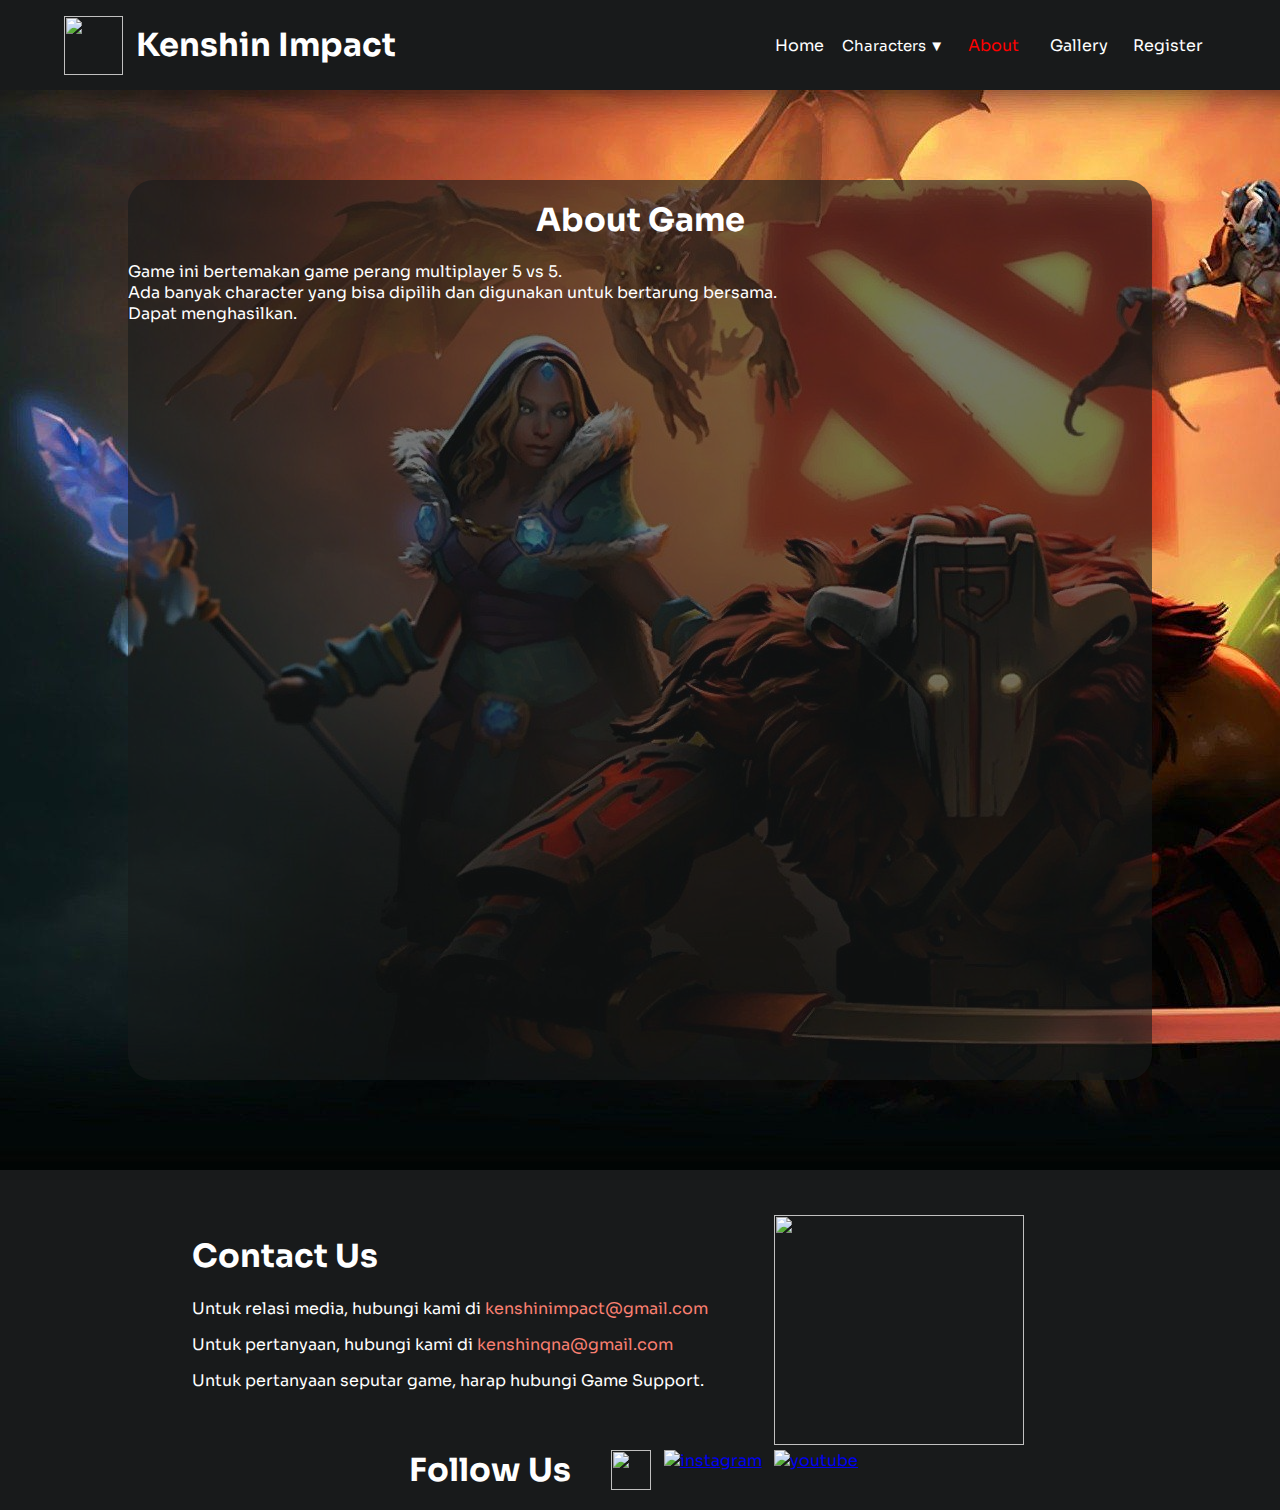
==== about.html @ 9f35157c "about" ====
<!DOCTYPE html>
<html lang="en">
<head>
    <meta charset="UTF-8">
    <meta http-equiv="X-UA-Compatible" content="IE=edge">
    <meta name="viewport" content="width=device-width, initial-scale=1.0">
    <title>Home Page</title>

    <link rel="stylesheet" href="style.css">
    <link rel="stylesheet" href="about.css">
    <link rel="preconnect" href="https://fonts.gstatic.com">
    <link href="https://fonts.googleapis.com/css2?family=Sora&display=swap" rel="stylesheet">

    <script src="https://ajax.googleapis.com/ajax/libs/jquery/3.5.1/jquery.min.js"></script>
    <script src="slider.js"></script>

</head>
<body>
    
    <div class="header">
        <div class="logo-left">
            <img src="assets/logo.png" alt="">

            <div class="title">
                <h1>Kenshin Impact</h1>
            </div>    
        </div>
        <div class="navbar-right">
            <a href="index.html">Home</a>

            <div class="dropdown">
                <button>Characters ▼</button>
                <div class="dropdown-content">
                    <a href="#">Character 1</a>
                    <a href="#">Character 2</a>
                    <a href="#">Character 3</a>
                </div>
            </div>
            
            <a href="about.html" id="nav-active">About</a>
            <a href="gallery.html">Gallery</a>
            <a href="register.html" >Register</a>
        </div>
    </div>

    <div class="content-about">
        <div class="content-box">
            <div class="content-header">
                <h1>About Game</h1>
                <p>
                    Game ini bertemakan game perang multiplayer 5 vs 5.
                    <br>
                    Ada banyak character yang bisa dipilih dan digunakan untuk bertarung bersama.
                    <br>
                    Dapat menghasilkan.
                </p>
            </div>
        </div>
    </div>

    <div class="footer">
        <div class="contact-us">
            
            <div class="contact-us-left">
                <h1>Contact Us</h1>
                <p>Untuk relasi media, hubungi kami di <a href="mailto: kenshinimpact@gmail.com">kenshinimpact@gmail.com</a></p>
                <p>Untuk pertanyaan, hubungi kami di <a href = "mailto: kenshinqna@gmail.com">kenshinqna@gmail.com</a></p>
                <p>Untuk pertanyaan seputar game, harap hubungi Game Support.</p>
            </div>

            <div class="contact-us-right">
                <img src="assets/contactus.png" alt="">
            </div>

        </div>

        <div class="follow-us">
            <h1>Follow Us</h1>
            
            <a href="https://www.facebook.com/"><img src="assets/fb.png"></a>

            <a href="https://www.instagram.com/"><img src="assets/instagram.png" alt="instagram" srcset=""></a>
            
            <a href="https://www.youtube.com""><img src="assets/yt.png" alt="youtube" srcset=""></a>
        </div>

    </div>

</body>
</html>
---- style.css ----
body{
    margin : 0px;
    padding : 0px;
    font-family: 'Sora', sans-serif;
    text-decoration: none;
}

#nav-active{
    color: red;
    /* border: 5px red solid; */
    padding: 5px;
    /* border-radius: 10px; */
    /* background-color: rgb(252, 117, 117); */
    /* font-size:100px; */
}

.navbar-right a:hover{
    color: rgb(241, 99, 123);
}

.header{
    display : flex;
    flex-direction : row;
    justify-content : space-between;
    align-items : center;
    background-color :rgb(24, 26, 27);
    padding-inline: 5vw;
    height: 10vh;
    color : white;
    /* background image  */
}

.title{
    padding-left : 1vw;
}

.navbar-right{
    display: flex;
    flex-direction: row;
    align-items: center;
    /* justify-content: center; */
}

.dropdown-content a{
    display: block;
    text-decoration: none;
    color: black;
    /* z-index: 1000; */
    margin-block: 2vh;
}

.dropdown-content{
    display : none;
    background : bisque;
    position: absolute;
    width: 10vw;
    top : 3vh;
    /* right: 0.2px; */
    /* right: 0vw; */
    left : 0vw;
    /* z-index: 1000; */
}

.dropdown button{
    background : transparent;
    color: white;
    border: none;
    font-family: 'Sora', sans-serif;
    font-size: 15px;
    z-index: 1000;
}

.dropdown button:hover{
    color: rgb(241, 99, 123);
}

.dropdown:hover .dropdown-content{
    display : block;
    /* background-color: red; */
    background : rgb(24, 26, 27);   
    /* height: 8vh; */
   

}

.dropdown{
    height : 100%;
    display : flex;
    flex-direction: column;
    justify-content: center;
    position: relative;
    z-index: 1000;
 }

.dropdown-content a:hover{
    color: rgb(241, 99, 123);
    z-index: 1000;
}

@media screen and (max-height: 100px){
    body{
        background-color: red;
    }

    .header{
        flex-direction : column;
    }

    .dropdown-content{
        position: static;
    }

    .dropdown{
        position: static;
    }

}


.logo-left{
    display : flex;
    flex-direction : row;
    color: white;
    align-items: center;
}

.navbar-right a{
    text-decoration: none;
    margin-inline: 1vw;
    color : white;
}

.logo-left img{
    width : 59px;
    height : 59px;
}

.slider{
    height : 720px;
    /* background-color: blue; */
}

.footer{
    display : flex;
    flex-direction : column;
    background-color : rgb(24, 26, 27);;
    color : white;
}


.contact-us a{
    text-decoration: none;
    color : salmon;
}

.contact-us-right img{
    width: 250px;
    height: 230px;
}

.contact-us{
    display : flex;
    flex-direction : row;
    justify-content: space-between;
    margin-top : 5vh;
    margin-left: 15vw;
    margin-right: 20vw;
    
}

.social-media{
    display : flex;
    text-decoration: none;
    flex-direction : row;
    background : darkorange;
    height : 50px;
}

.follow-us h1{
    margin: 0;
    padding: 0;
    margin-bottom: 20px;
    margin-right: 40px;
}

.follow-us{
    display : flex;
    flex-direction : row;
    margin-top: 0;
    padding-top: 0;
    justify-content: center;
    /* margin-left : 15vw; */
}

.follow-us a{
    padding-right: 1vw;
}

.follow-us img{
    width : 40px;
    height : 40px;
}

.contact-us-left p{
    margin-block: 15px;
}

/* 
.content{
    display : flex;
    flex-direction : column;
    align-items : center;
} */
---- about.css ----
.content-about{
    display: flex;
    height: 100vh;
    flex-direction: row;
    justify-content: center;
    background-image: url(assets/slider2.jpg);
    background-size: cover;
    /* background-color :rgb(24, 26, 27); */
    /* margin: 10vh; */
    padding: 10vh;
}


.content-box{
    background-color: rgb(24, 26, 27, .6);
    width: 80vw;
    /* opacity: 50%; */
    color: white;
    border-radius: 2vw;
}

.content-header h1{
    z-index: 10;
    margin-top: 20px;
    text-align: center;
    /* opacity: 100%; */
    /* margin: auto; */
}

.content-image img{
    width: 12vw;
}
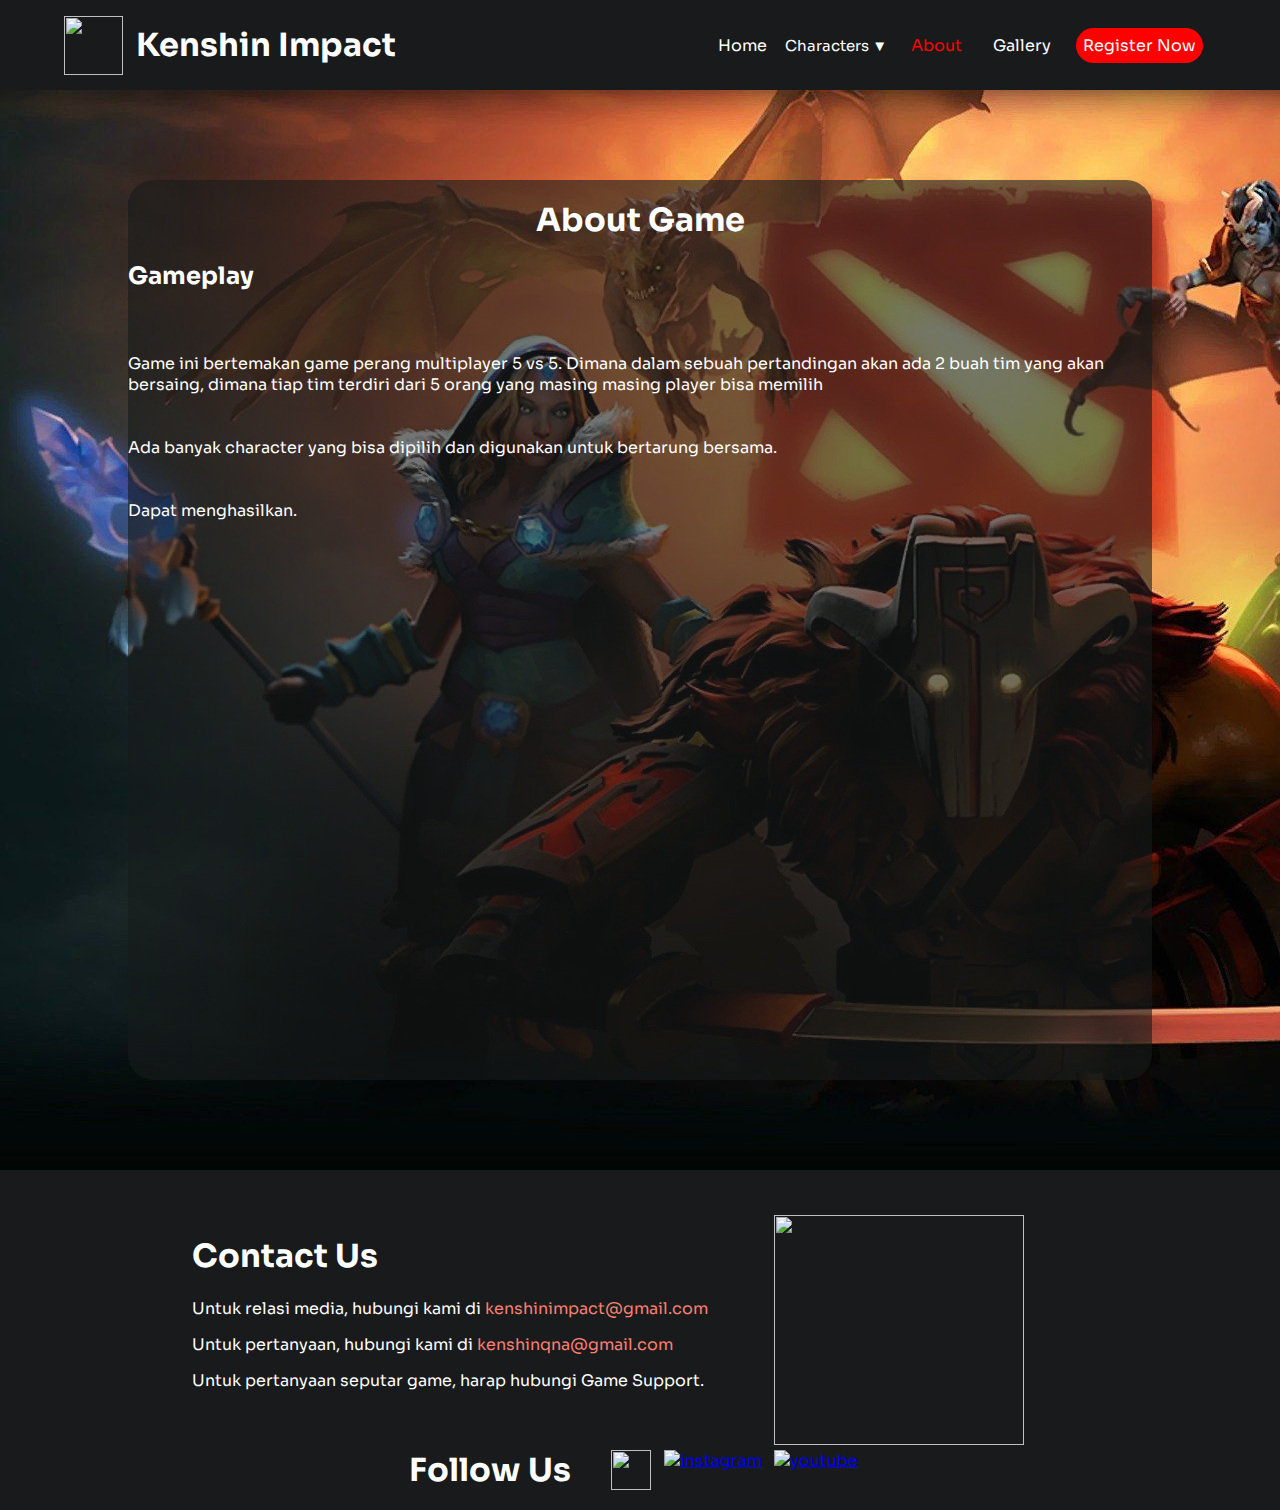
==== commit 15c1bb5e: "Merge pull request #5 from iBRabbit/index-changes" ====
--- a/about.html
+++ b/about.html
@@ -11,7 +11,7 @@
     <link rel="preconnect" href="https://fonts.gstatic.com">
     <link href="https://fonts.googleapis.com/css2?family=Sora&display=swap" rel="stylesheet">
 
-    <script src="https://ajax.googleapis.com/ajax/libs/jquery/3.5.1/jquery.min.js"></script>
+    <script src="Jquery.js"></script>
     <script src="slider.js"></script>
 
 </head>
@@ -26,20 +26,20 @@
             </div>    
         </div>
         <div class="navbar-right">
-            <a href="index.html">Home</a>
+            <a href="index.html" >Home</a>
 
             <div class="dropdown">
                 <button>Characters ▼</button>
                 <div class="dropdown-content">
-                    <a href="#">Character 1</a>
-                    <a href="#">Character 2</a>
-                    <a href="#">Character 3</a>
+                    <a href="Character_1.html">Character 1</a>
+                    <a href="Character_2.html">Character 2</a>
+                    <a href="Character_3.html">Character 3</a>
                 </div>
             </div>
             
             <a href="about.html" id="nav-active">About</a>
             <a href="gallery.html">Gallery</a>
-            <a href="register.html" >Register</a>
+            <a href="register.html" id="register">Register Now</a>
         </div>
     </div>
 
@@ -47,11 +47,17 @@
         <div class="content-box">
             <div class="content-header">
                 <h1>About Game</h1>
+            </div>
+            <div class="content-text">
                 <p>
-                    Game ini bertemakan game perang multiplayer 5 vs 5.
-                    <br>
+                    <h2>Gameplay</h2>
+                    <br><br>
+                    Game ini bertemakan game perang multiplayer 5 vs 5. Dimana dalam sebuah pertandingan akan ada
+                    2 buah tim yang akan bersaing, dimana tiap tim terdiri dari 5 orang yang masing masing 
+                    player bisa memilih 
+                    <br><br><br>
                     Ada banyak character yang bisa dipilih dan digunakan untuk bertarung bersama.
-                    <br>
+                    <br><br><br>
                     Dapat menghasilkan.
                 </p>
             </div>
--- a/style.css
+++ b/style.css
@@ -205,6 +205,19 @@
     margin-block: 15px;
 }
 
+#register{
+    /* border: 1px solid ; */
+    background-color: red;
+    border-radius: 40px;
+    padding-block: 7px;
+    padding-inline: 7px;
+}
+
+#register:hover{
+    color: white;
+    background-color: darkred;
+}
+
 /* 
 .content{
     display : flex;
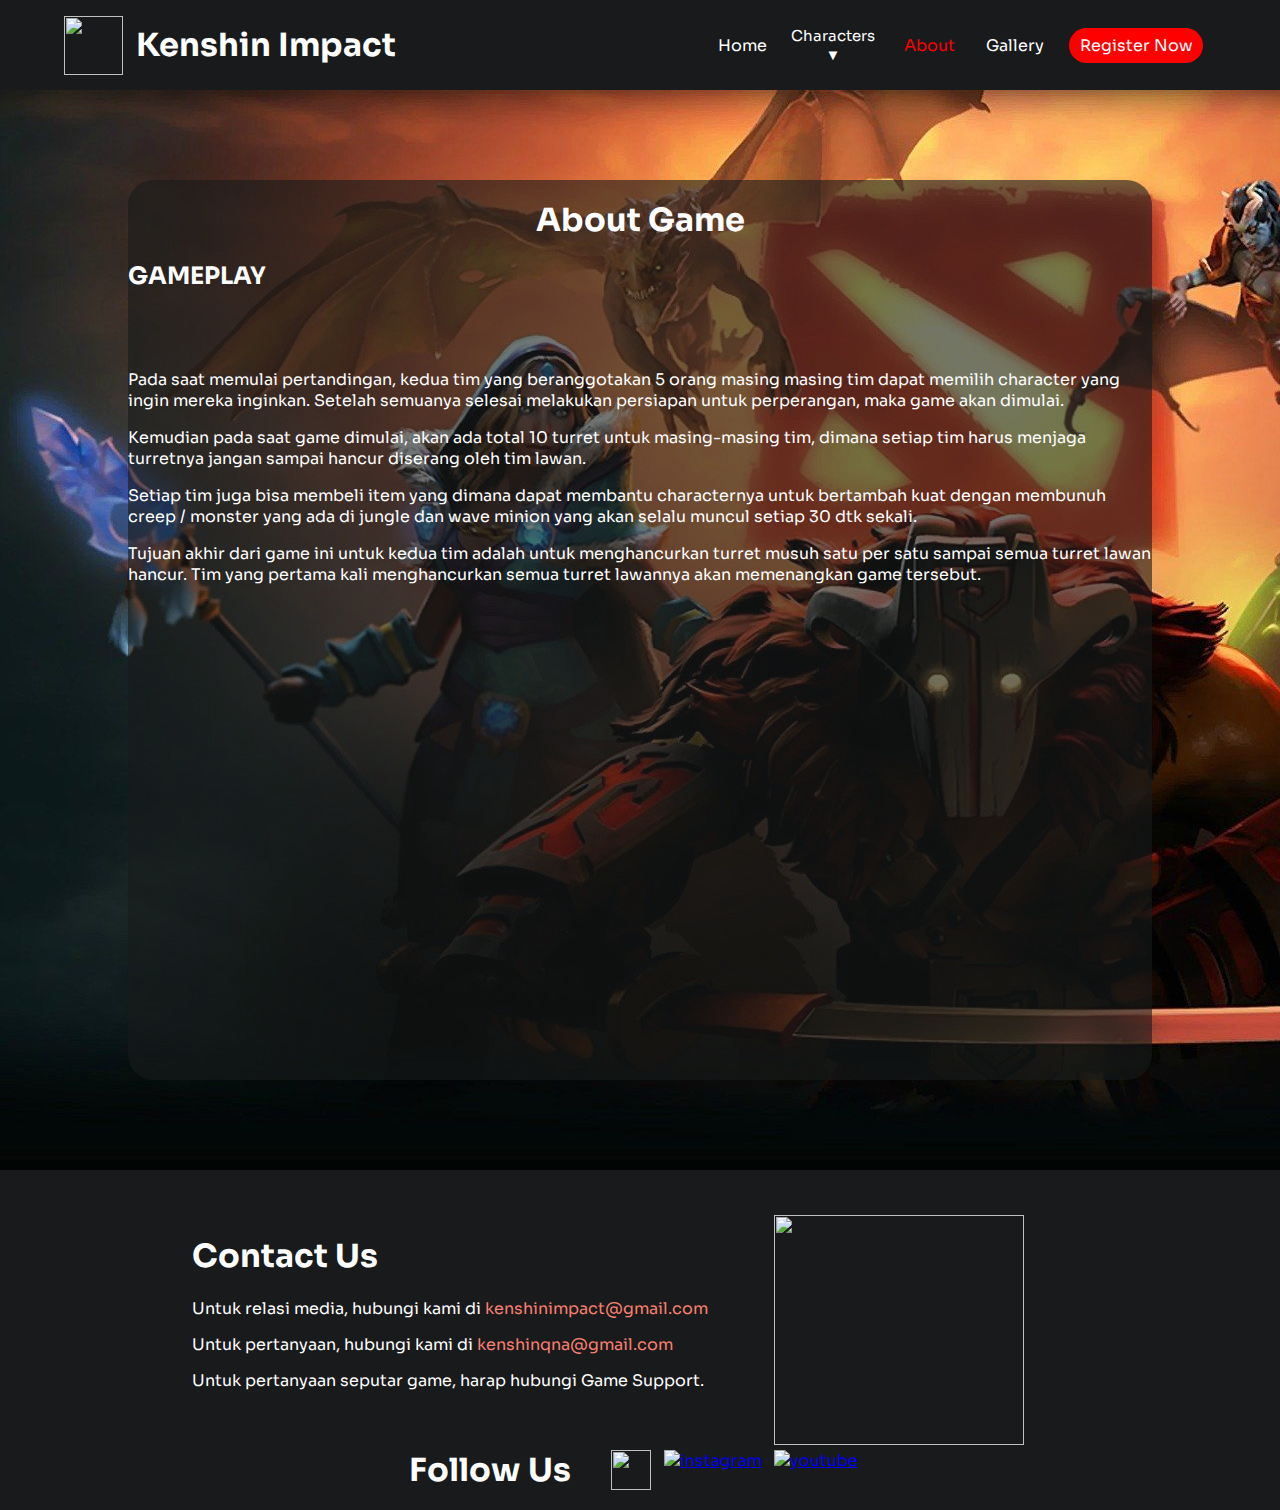
==== commit fd6d57af: "karakter about" ====
--- a/about.html
+++ b/about.html
@@ -31,9 +31,9 @@
             <div class="dropdown">
                 <button>Characters ▼</button>
                 <div class="dropdown-content">
-                    <a href="Character_1.html">Character 1</a>
-                    <a href="Character_2.html">Character 2</a>
-                    <a href="Character_3.html">Character 3</a>
+                    <a href="Character_1.html">Fighter</a>
+                    <a href="Character_2.html">Mage</a>
+                    <a href="Character_3.html">Assassin</a>
                 </div>
             </div>
             
@@ -49,16 +49,26 @@
                 <h1>About Game</h1>
             </div>
             <div class="content-text">
+                <h2>GAMEPLAY</h2>
+                <br><br>
                 <p>
-                    <h2>Gameplay</h2>
-                    <br><br>
-                    Game ini bertemakan game perang multiplayer 5 vs 5. Dimana dalam sebuah pertandingan akan ada
-                    2 buah tim yang akan bersaing, dimana tiap tim terdiri dari 5 orang yang masing masing 
-                    player bisa memilih 
-                    <br><br><br>
-                    Ada banyak character yang bisa dipilih dan digunakan untuk bertarung bersama.
-                    <br><br><br>
-                    Dapat menghasilkan.
+                    Pada saat memulai pertandingan, kedua tim yang beranggotakan 5 orang masing masing tim
+                    dapat memilih character yang ingin mereka inginkan. Setelah semuanya selesai melakukan
+                    persiapan untuk perperangan, maka game akan dimulai.
+                </p>
+                <p>
+                    Kemudian pada saat game dimulai, akan ada total 10 turret untuk masing-masing tim,
+                    dimana setiap tim harus menjaga turretnya jangan sampai hancur diserang oleh tim lawan.
+                </p>
+                <p>
+                    Setiap tim juga bisa membeli item yang dimana dapat membantu characternya untuk bertambah
+                    kuat dengan membunuh creep / monster yang ada di jungle dan wave minion yang akan selalu 
+                    muncul setiap 30 dtk sekali.
+                </p>
+                <p>
+                    Tujuan akhir dari game ini untuk kedua tim adalah untuk menghancurkan turret musuh satu
+                    per satu sampai semua turret lawan hancur. Tim yang pertama kali menghancurkan semua turret
+                    lawannya akan memenangkan game tersebut.
                 </p>
             </div>
         </div>
--- a/style.css
+++ b/style.css
@@ -27,6 +27,8 @@
     padding-inline: 5vw;
     height: 10vh;
     color : white;
+    /* border-top: solid 5px rgb(46, 46, 46); */
+    /* border-bottom: solid 5px red; */
     /* background image  */
 }
 
@@ -53,8 +55,8 @@
     display : none;
     background : bisque;
     position: absolute;
-    width: 10vw;
-    top : 3vh;
+    width: 9vw;
+    top : 5vh;
     /* right: 0.2px; */
     /* right: 0vw; */
     left : 0vw;
@@ -79,8 +81,6 @@
     /* background-color: red; */
     background : rgb(24, 26, 27);   
     /* height: 8vh; */
-   
-
 }
 
 .dropdown{
@@ -97,25 +97,6 @@
     z-index: 1000;
 }
 
-@media screen and (max-height: 100px){
-    body{
-        background-color: red;
-    }
-
-    .header{
-        flex-direction : column;
-    }
-
-    .dropdown-content{
-        position: static;
-    }
-
-    .dropdown{
-        position: static;
-    }
-
-}
-
 
 .logo-left{
     display : flex;
@@ -208,9 +189,12 @@
 #register{
     /* border: 1px solid ; */
     background-color: red;
+    align-items: center;
+    text-align: center;
     border-radius: 40px;
     padding-block: 7px;
     padding-inline: 7px;
+    width: 25%;
 }
 
 #register:hover{
@@ -218,9 +202,36 @@
     background-color: darkred;
 }
 
-/* 
-.content{
-    display : flex;
-    flex-direction : column;
-    align-items : center;
-} */+
+@media screen and (max-width: 800px){
+
+    .header{
+        display: flex;
+        flex-direction : column;
+        height : 100%;
+        padding-bottom : 2vh;
+    }
+
+    .dropdown-content{
+        top :  6vh;
+        width: 20vw;
+        /* position: static; */
+    }
+    
+    .contact-us-right img{
+        width: 150px;
+        height: 130px;
+    }
+    
+}
+
+@media screen and (min-height: 800px){
+
+    .dropdown-content{
+        top :  80%;
+        position: static;
+    }
+    
+}
+
+
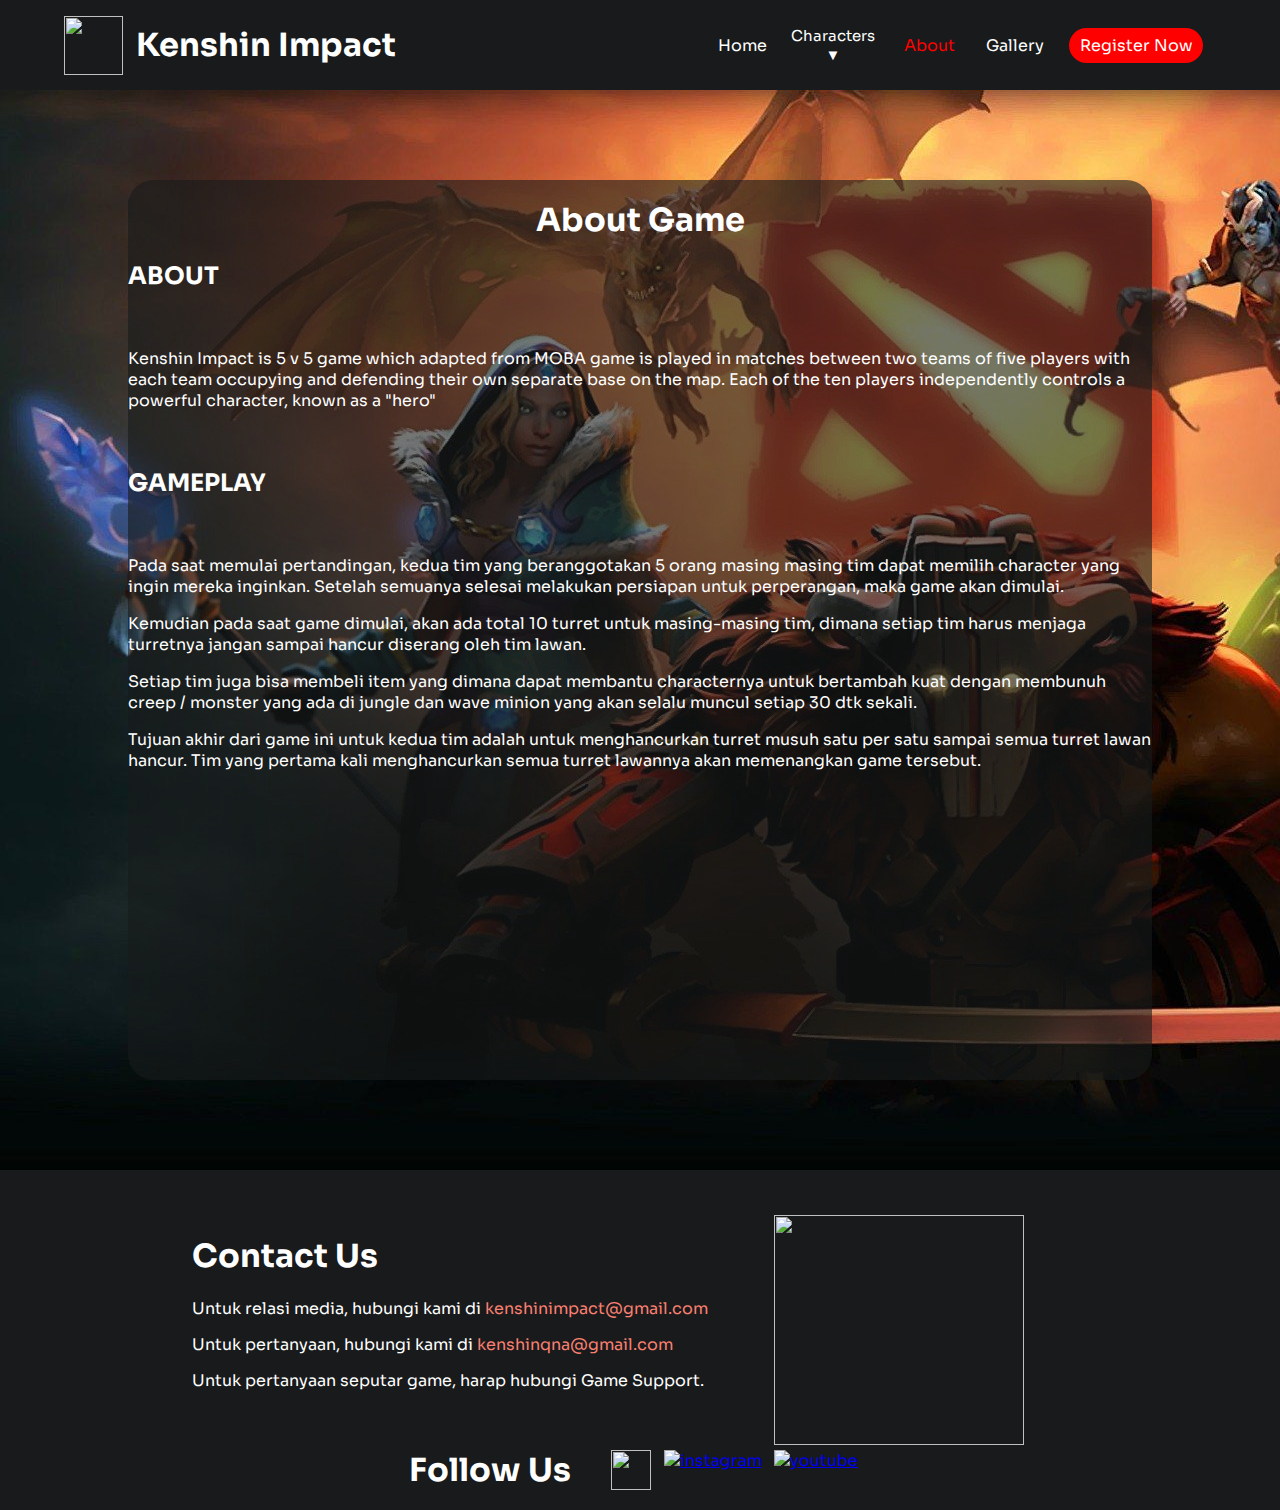
==== commit 8bd37868: "update form + rename" ====
--- a/about.html
+++ b/about.html
@@ -31,9 +31,9 @@
             <div class="dropdown">
                 <button>Characters ▼</button>
                 <div class="dropdown-content">
-                    <a href="Character_1.html">Fighter</a>
-                    <a href="Character_2.html">Mage</a>
-                    <a href="Character_3.html">Assassin</a>
+                    <a href="character1.html" id="nav-active">Fighter</a>
+                    <a href="character2.html">Mage</a>
+                    <a href="character3.html">Assassin</a>
                 </div>
             </div>
             
@@ -49,8 +49,14 @@
                 <h1>About Game</h1>
             </div>
             <div class="content-text">
+                <h2>ABOUT</h2>
+                <br>
+                <p>Kenshin Impact is 5 v 5 game which adapted from MOBA game is played in matches between two teams of five players 
+                with each team occupying and defending their own separate base on the map. 
+                Each of the ten players independently controls a powerful character, known as a "hero" </p>
+                <br>
                 <h2>GAMEPLAY</h2>
-                <br><br>
+                <br>
                 <p>
                     Pada saat memulai pertandingan, kedua tim yang beranggotakan 5 orang masing masing tim
                     dapat memilih character yang ingin mereka inginkan. Setelah semuanya selesai melakukan
